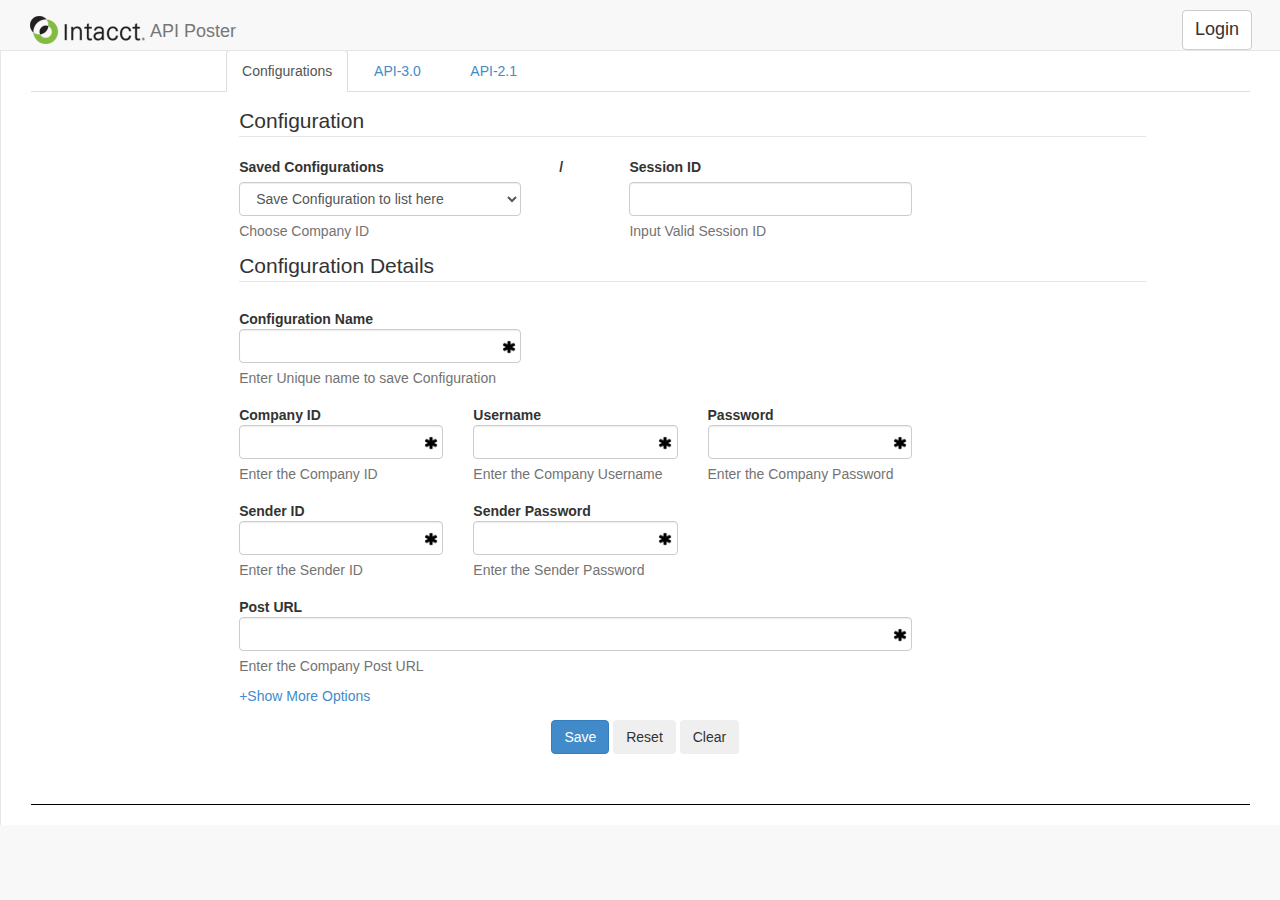
==== interactiveAPITool.html @ c0e4affa "Select Users tab, UI fix" ====
<!DOCTYPE html>
<html>

<head>

    <meta charset="utf-8">
    <meta name="viewport" content="width=device-width, initial-scale=1.0">

    <title>Intacct XML API Builder and Poster</title>
    <link rel="shortcut icon" type="image/png" href="icon.png"/>

    <!-- Core CSS - Include with every page -->
    <link href="css/bootstrap.min.css" rel="stylesheet">
    <link href="css/font-awesome.min.css" rel="stylesheet">


    <!-- Page-Level Plugin CSS - Blank -->

    <!-- SB Admin CSS - Include with every page -->
    <link href="css/sb-admin.css" rel="stylesheet">

    <!--  All custom CSS -->
    <link href="css/custom.css" type="text/css" rel="stylesheet">

</head>
<body>

    <div id="wrapper">

        <nav class="navbar navbar-default navbar-fixed-top" role="navigation" style="margin-bottom: 0">
            <div class="navbar-header">

                <a class="navbar-brand" href="interactiveAPITool.html"><img src="img/logo.png"/>API Poster</a>
            </div>
            <!-- /.navbar-header -->

            <ul class="nav navbar-top-links navbar-right">
                <!-- Button trigger modal -->
                <div class="dropdown">
                    <p></p>
                    <button class="btn btn-default dropdown-toggle" type="button" id="dropdownMenu1" data-toggle="dropdown" aria-haspopup="true" aria-expanded="true">



                        <span id="loginDisplaySpan" style="font-size: large" data-toggle="modal" data-target="#myModal">Login</span>

                    </button>

                </div>

                <!-- Button trigger modal -->
                <!--<div id="logInDiv">-->
                    <!--<span id="loginUserDisplaySpan"></span><span></span>-->
                    <!--<button id="logInModalButton" type="button" class="btn btn-primary btn-lg" data-toggle="modal" data-target="#myModal">-->
                        <!--Login-->
                    <!--</button>-->
                    <!--<button id="logOutButton" type="button" class="btn btn-primary btn-lg" >-->
                        <!--Logout-->
                    <!--</button>-->
                <!--</div>-->

            </ul>
            <!-- /.navbar-top-links -->


        </nav>

        <div id="page-wrapper">
            <div class="row"></div>
            <div class="row">
                <div class="col-md-12">
                    <ul id="myTab" class="nav nav-tabs">
                        <li class="active"><a href="#config" data-toggle="tab">Configurations</a></li>
                        <li><a id="API3_0_ConstructorTab" href="#API3_0_Constructor" data-toggle="tab">&nbsp;&nbsp;API-3.0&nbsp;&nbsp;</a></li>
                        <li><a id="API2_1_ConstructorTab" href="#API2_1_Constructor" data-toggle="tab">&nbsp;&nbsp;API-2.1&nbsp;&nbsp;</a></li>
                        <!--        <li><a href="#inspect" data-toggle="tab">SampleCode-Constructor</a></li>-->


                    </ul>
                    <div id="myTabContent" class="tab-content">
                        <div class="tab-pane fade active in" id="config">
                            <div class="row">
                                <div class="col-md-2"></div>
                                <div class="col-md-8">
                                    <div class='line-break'></div>
                                    <fieldset>
                                        <legend>Configuration</legend>
                                        <div id="configurationDiv" class="row">
                                            <div id="loadConfiguration" class="col-md-4">
                                                <div class="control-group">
                                                    <label class="control-label" for="chooseCompanyID">Saved Configurations</label>

                                                    <!--<div class="controls">-->
                                                        <select class="form-control" name="chooseCompanyID"
                                                                id="chooseCompanyID">
                                                            <option value="#">Save Configuration to list here</option>
                                                        </select>

                                                        <p class="help-block">Choose Company ID</p>
                                                    <!--</div>-->
                                                </div>
                                            </div>
                                            <div id="loadSessionIdSeparator" class="col-md-1">
                                                <div class="control-group">
                                                    <label class="control-label" > <span>&nbsp;&nbsp;</span>/</label>

                                                </div>
                                            </div>
                                            <div id="loadSessionId" class="col-md-4">
                                                <div class="control-group">
                                                    <label class="control-label" for="sessionId">Session ID</label>

                                                    <!--<div class="controls">-->
                                                        <input type="text" class="form-control" name="sessionId"
                                                               id="sessionId"/>

                                                        <p class="help-block">Input Valid Session ID</p>
                                                    <!--</div>-->
                                                </div>
                                            </div>
                                        </div>
                                        <div id="configDetailsSaveAlertDiv" role="alert"></div>
                                        <legend>Configuration Details</legend>
                                        <form class="form-horizontal"  method="post" id="configuration">
                                            <div class="row">
                                                <div class="col-md-4">
                                                    <div class="control-group">
                                                        <label class="control-label" for="configurationName">Configuration Name</label>

                                                        <!--<div class="controls">-->
                                                        <input type="text" class="form-control" name="configurationName"
                                                               id="configurationName" required/>

                                                        <p class="help-block">Enter Unique name to save Configuration</p>
                                                        <!--</div>-->
                                                    </div>
                                                </div>
                                            </div>
                                            <div class="row">
                                                <div class="col-md-3">
                                                    <div class="control-group">
                                                        <label class="control-label" for="companyId">Company ID</label>

                                                        <!--<div class="controls">-->
                                                            <input type="text" class="form-control" name="companyId"
                                                                   id="companyId" required/>

                                                            <p class="help-block">Enter the Company ID</p>
                                                        <!--</div>-->
                                                    </div>
                                                </div>
                                                <div class="col-md-3">
                                                    <div class="control-group">
                                                        <label class="control-label" for="userName">Username</label>

                                                        <!--<div class="controls">-->
                                                            <input type="text" class="form-control" name="userName"
                                                                   id="userName" required/>

                                                            <p class="help-block">Enter the Company Username</p>
                                                        <!--</div>-->
                                                    </div>
                                                </div>
                                                <div class="col-md-3">
                                                    <div class="control-group">
                                                        <label class="control-label" for="userPassword">Password</label>

                                                        <!--<div class="controls">-->
                                                            <input type="password" class="form-control" name="userPassword"
                                                                   id="userPassword" required/>

                                                            <p class="help-block">Enter the Company Password</p>
                                                        <!--</div>-->
                                                    </div>
                                                </div>
                                            </div>
                                            <div class="row">
                                                <div class="col-md-3">
                                                    <div class="control-group">
                                                        <label class="control-label" for="senderId">Sender ID</label>

                                                        <!--<div class="controls">-->
                                                            <input type="text" class="form-control" name="senderId"
                                                                   id="senderId" required/>

                                                            <p class="help-block">Enter the Sender ID</p>
                                                        <!--</div>-->
                                                    </div>
                                                </div>
                                                <div class="col-md-3">
                                                    <div class="control-group">
                                                        <label class="control-label" for="senderPassword">Sender Password</label>

                                                        <!--<div class="controls">-->
                                                            <input type="password" class="form-control"
                                                                   name="senderPassword" id="senderPassword" required/>

                                                            <p class="help-block">Enter the Sender Password</p>
                                                        <!--</div>-->
                                                    </div>
                                                </div>
                                            </div>

                                            <div class="row">
                                                <div class="col-md-9">
                                                    <div class="control-group">
                                                        <label class="control-label" for="endPointURL">Post URL</label>

                                                        <!--<div class="controls">-->
                                                            <input type="text" class="form-control" name="endPointURL"
                                                                   id="endPointURL" required/>

                                                            <p class="help-block">Enter the Company Post URL</p>
                                                        <!--</div>-->
                                                    </div>
                                                </div>
                                            </div>
                                            <div class="row">
                                                <div class="col-md-3">
                                                    <a id="moreOptionsAnchor"></a>
                                                </div>
                                            </div>
                                            <div id="moreOptions" >
                                                <div class="row">
                                                    <div class="col-md-3">
                                                        <div class="control-group">
                                                            <label class="control-label" for="locationId">Location ID</label>

                                                            <!--<div class="controls">-->
                                                            <input type="text" class="form-control" name="locationId"
                                                                   id="locationId" />

                                                            <p class="help-block">Enter the Location ID</p>
                                                            <!--</div>-->
                                                        </div>
                                                    </div>
                                                    <div class="col-md-3">
                                                        <div class="control-group">
                                                            <label class="control-label" for="clientId">Client ID</label>

                                                            <!--<div class="controls">-->
                                                            <input type="text" class="form-control"
                                                                   name="clientId" id="clientId" />

                                                            <p class="help-block">Enter the Client ID</p>
                                                            <!--</div>-->
                                                        </div>
                                                    </div>

                                                    <div class="col-md-3">
                                                        <div class="control-group">
                                                            <label class="control-label" for="controlId">Control ID</label>

                                                            <!--<div class="controls">-->
                                                            <input type="text" class="form-control" name="controlId"
                                                                   id="controlId" />

                                                            <p class="help-block">Enter the Control ID</p>
                                                            <!--</div>-->
                                                        </div>
                                                    </div>

                                                    <div class="col-md-3">
                                                        <div class="control-group">
                                                            <label class="control-label" for="policyId">Policy ID</label>

                                                            <!--<div class="controls">-->
                                                            <input type="text" class="form-control"
                                                                   name="policyId" id="policyId" />

                                                            <p class="help-block">Enter the Policy ID</p>
                                                            <!--</div>-->
                                                        </div>
                                                    </div>


                                                </div>
                                                <div class="row">
                                                    <div class="col-md-3">
                                                        <div class="control-group">
                                                            <label class="control-label" for="urlEncodedXML">Post URL Encoded XML</label>

                                                            <!--<div class="controls">-->
                                                            <!--<input type="checkbox" class="form-control "-->
                                                            <!--name="urlEncodedXML" id="urlEncodedXML" />-->
                                                            <select id="urlEncodedXML" class="form-control" name="urlEncodedXML">
                                                                <option value="false">false</option>
                                                                <option value="true">true</option>
                                                            </select>

                                                            <p class="help-block">Make it 'true' to Encode Request XML</p>
                                                            <!--</div>-->
                                                        </div>
                                                    </div>

                                                    <div class="col-md-3">
                                                        <div class="control-group">
                                                            <label class="control-label" for="encodingType">Encoding</label>
                                                            <!--<div  class="controls">-->
                                                            <select id="encodingType" class="form-control" name="encodingType">
                                                                <option value="UTF-8">UTF-8</option>
                                                                <option value="iso-8859-1">iso-8859-1</option>
                                                            </select>
                                                            <p class="help-block">Select the Encoding Type</p>
                                                            <!--</div>-->
                                                        </div>
                                                    </div>

                                                    <div class="col-md-3">
                                                        <div class="control-group">
                                                            <label class="control-label" for="uniqueId">Unique ID</label>

                                                            <!--<div class="controls">-->
                                                                <select id="uniqueId" class="form-control" name="uniqueId">
                                                                    <option value="false">false</option>
                                                                    <option value="true">true</option>
                                                                </select>
                                                                <p class="help-block">Make it 'true' to impose Unique ID</p>
                                                            <!--</div>-->
                                                        </div>
                                                    </div>
                                                <!--</div>-->
                                                <!--<div class="row">-->


                                                    <!--<div class="row">-->
                                                        <div class="col-md-12">
                                                             To know more about this configurations visit <a  target="_blank" href="https://developer.intacct.com/wiki/constructing-web-services-request">Developer Forum.</a>
                                                        </div>
                                                    <!--</div>-->

                                                </div>
                                            </div>


                                            <div class="line-break"></div>
                                            <div class="row">
                                                <div class="col-md-9 col-md-offset-4">
                                                    <button type="submit" class="btn btn-primary">Save</button>
                                                    <button type="reset" class="btn">Reset</button>
                                                    <button type="button" id="clear" class="btn">Clear</button>
                                                    <button type="button" id="deleteConfig" class="btn btn-danger">Delete</button>

                                                </div>
                                            </div>
                                        </form>
                                    </fieldset>

                                </div>
                                <div class="col-md-2"></div>
                            </div>
                        </div>

                        <!--End of First Tab Content-->

                        <div class="tab-pane fade" id="API3_0_Constructor">
                            <div class="row" id="API3_0_ConstructorContainer">
                                <div class="col-md-2"></div>
                                <div class="col-md-8">
                                    <div class='line-break'></div>
                                    <form id="objectSelectForm" class="form-horizontal" method="post">
                                        <!-- action="getFieldInfo.php" -->
                                        <fieldset>
                                            <legend>Request XML - Builder</legend>

                                            <div class="row">
                                                <div class="col-md-5">
                                                    <div id="selectObjectDiv" class="control-group">

                                                    </div>
                                                </div>

                                                <div class="col-md-5">
                                                    <div id='selectMethodDiv' class="control-group">

                                                    </div>
                                                </div>
                                            </div>
                                            <!--<div class="" style="margin-top:0.5em"></div>-->
                                            <!--                        <div class="row">-->
                                            <!--                            <div class="col-md-6 col-md-offset-3">-->
                                            <!--                                <button type="submit" class="btn btn-primary">Get Fields</button>-->
                                            <!---->
                                            <!--                            </div>-->
                                            <!--                        </div>-->
                                        </fieldset>
                                    </form>
                                    <div class='line-break'></div>
                                    <div id="selectFieldDiv" class="custom-font-size">
                                        <!--                    div id="selectFieldDiv"-->
                                    </div>
                                    <div class='line-break'></div>
                                    <div id="putValueFieldDiv" class="custom-font-size">
                                        <!--                    div id="putValueFieldDiv"-->
                                    </div>
                                    <div class='line-break'></div>
                                    <div id="keyOrQueryDiv" class="custom-font-size">
                                        <!--                    div id="keyOrQueryDiv"-->
                                        <br/><br/><br/>
                                        <br/><br/><br/>
                                        <br/><br/><br/>
                                    </div>
                                    <div class='line-break'></div>
                                    <div id="returnFormatDiv" class="custom-font-size">
                                        <!--                    div id="returnFormatDiv"-->
                                    </div>
                                    <div class='line-break'></div>
                                    <div id="docParIdDiv" class="custom-font-size">
                                        <!--                    div id="docParIdDiv"-->
                                    </div>

                                    <div class='line-break'></div>
                                    <div id="createXMLShowDiv" class="custom-font-size">
                                        <!--                    div id="createXMLShowDiv"-->
                                    </div>
                                    <div class='line-break'></div>

                                    <div id="executeXMLDiv" class="custom-font-size">
                                        <!--                    div id="executeXMLDiv"-->
                                    </div>
                                    <div class='line-break'></div>

                                    <div id="responseHeaderFormDiv">
                                        <input type="hidden" id="postStartTime" name="postStartTime" value="0">
                                        <input type="hidden" id="postEndTime" name="postEndTime" value="0">
                                    </div>
                                    <div id="responseMetricDiv"></div>
                                    <div id="showResponseDiv" class="custom-font-size">
                                        <!--                    div id="showResponseDiv"-->
                                    </div>
                                    <div class='line-break'></div>
                                </div>
                                <div class="col-md-2"></div>

                            </div>
                            <!-- /.row -->



                        </div>
                        <!--End of API3_0_Constructor Tab Content-->

                        <div class="tab-pane fade" id="API2_1_Constructor">
                            <div class="row" id="API2_1_ConstructorContainer">
                                <div class="col-md-2"></div>
                                <div class="col-md-8">
                                    <div class='line-break'></div>
                                    <div id="objectSelectDiv_2_1">

                                    </div>
                                    <div id="createXMLShowDiv_2_1">

                                    </div>
                                    <div class='line-break'></div>

                                    <div id="executeXMLDiv_2_1" class="custom-font-size">
                                        <!--                    div id="executeXMLDiv"-->
                                    </div>
                                    <div class='line-break'></div>
                                    <div id="responseHeaderFormDiv_2_1">
                                        <input type="hidden" id="postStartTime_2_1" name="postStartTime_2_1" value="0">
                                        <input type="hidden" id="postEndTime_2_1" name="postEndTime_2_1" value="0">
                                    </div>
                                    <div id="responseMetricDiv_2_1"></div>
                                    <div id="showResponseDiv_2_1" class="custom-font-size">
                                        <!--                    div id="showResponseDiv"-->
                                    </div>
                                    <div class='line-break'></div>
                                </div>
                                <div class="col-md-2"></div>

                            </div>
                            <!-- /.row -->

                        </div>
                        <!--End of API2_1_Constructor Tab Content-->
                    </div>
                </div>
            </div>


            <div class="footer">
                    <!--                 & copy; Intacct Software Pvt Ltd 2015-->
            </div>
            <div class="row"><br/>
            </div>
        </div>
        <!-- /#page-wrapper -->

    </div>
    <!-- /#wrapper -->

    <!-- Login Modal start -->
    <!-- Modal -->
    <div class="modal fade" id="myModal" tabindex="-1" role="dialog" aria-labelledby="myModalLabel">
        <div class="modal-dialog" role="document">
            <div class="modal-content">
                <!--<div class="modal-header">-->
                    <!--<button type="button" class="close" data-dismiss="modal" aria-label="Close"><span aria-hidden="true">&times;</span></button>-->
                    <!--<h4 class="modal-title" id="myModalLabel">Modal title</h4>-->
                <!--</div>-->

                <!--<div class="modal-body">-->


                    <div class="modal-header">
                        <button type="button" class="close" data-dismiss="modal" aria-label="Close"><span aria-hidden="true">&times;</span></button>
                        <!--<div class="row">-->
                            <!--<div class="">-->
                                <div class=" account-wall">
                                    <div id="my-tab-content" class="tab-content">
                                        <div class="tab-pane active" id="login">
                                            <img class="profile-img" src="/img/defaultUserDP.png"
                                                 alt="">
                                            <p class="text-center"><span id="loginMessageSpan"></span> </p>
                                            <form id="signInForm" class="form-signin" action="" method="">
                                                <input id="appUserNameSignIn" name="appUserName" type="text" class="form-control" placeholder="Username" required autofocus>
                                                <input id="appUserPasswordSignIn" name="appUserPassword" type="password" class="form-control" placeholder="Password" required>
                                                <input type="submit" class="btn btn-lg btn-default btn-block" value="Sign In" />
                                            </form>
                                            <div id="tabs" data-tabs="tabs">
                                                <p class="text-center"><a href="#register" data-toggle="tab">Need an Account?</a></p>
                                                <p class="text-center"><a href="#select" data-toggle="tab">Select Account</a></p>
                                            </div>
                                        </div>
                                        <div class="tab-pane" id="register">
                                            <form id="appUserRegisterForm" class="form-signin" action="" method="">
                                                <input type="text" id="appUserName" name="appUserName" class="form-control" placeholder="User Name..." required autofocus>
                                                <!--<input type="email" id="appUserEmail" name="appUserEmail" class="form-control" placeholder="Email Address..." required>-->
                                                <input type="password" id="appUserPassword" name="appUserPassword" class="form-control" placeholder="Password ..." required>
                                                <input type="password" id="appUserConfirmPassword" name="appUserConfirmPassword" class="form-control" placeholder="Renter Password ..." required>
                                                <input type="submit" class="btn btn-lg btn-default btn-block" value="Sign Up" />
                                            </form>
                                            <div id="tabs" data-tabs="tabs">
                                                <p class="text-center"><a href="#login" data-toggle="tab">Have an Account?</a></p>
                                            </div>
                                        </div>
                                        <div class="tab-pane" id="select">
                                            <div id="tabsSelectUser" data-tabs="tabs">
                                                <!--<div class="media account-select">-->
                                                    <!--<a href="#user1" data-toggle="tab">-->
                                                        <!--<div class="pull-left">-->
                                                            <!--<img class="select-img" src="https://lh5.googleusercontent.com/-b0-k99FZlyE/AAAAAAAAAAI/AAAAAAAAAAA/eu7opA4byxI/photo.jpg?sz=120"-->
                                                                 <!--alt="">-->
                                                        <!--</div>-->
                                                        <!--<div class="media-body">-->
                                                            <!--<h4 class="select-name">User Name 1</h4>-->
                                                        <!--</div>-->
                                                    <!--</a>-->
                                                <!--</div>-->
                                                <!--<hr />-->
                                                <!--<div class="media account-select">-->
                                                    <!--<a href="#user2" data-toggle="tab">-->
                                                        <!--<div class="pull-left">-->
                                                            <!--<img class="select-img" src="https://lh5.googleusercontent.com/-b0-k99FZlyE/AAAAAAAAAAI/AAAAAAAAAAA/eu7opA4byxI/photo.jpg?sz=120"-->
                                                                 <!--alt="">-->
                                                        <!--</div>-->
                                                        <!--<div class="media-body">-->
                                                            <!--<h4 class="select-name">User Name 2</h4>-->
                                                        <!--</div>-->
                                                    <!--</a>-->
                                                <!--</div>-->
                                                <!--<hr />-->
                                                <!--<p class="text-center"><a href="#login" data-toggle="tab">Back to Login</a></p>-->
                                            </div>
                                        </div>
                                        <!--<div class="tab-pane" id="user1">-->
                                            <!--<img class="profile-img" src="https://lh5.googleusercontent.com/-b0-k99FZlyE/AAAAAAAAAAI/AAAAAAAAAAA/eu7opA4byxI/photo.jpg?sz=120"-->
                                                 <!--alt="">-->
                                            <!--<h3 class="text-center">User Name 1</h3>-->
                                            <!--<form class="form-signin" action="" method="">-->
                                                <!--<input type="hidden" class="form-control" value="User Name">-->
                                                <!--<input type="password" class="form-control" placeholder="Password" autofocus required>-->
                                                <!--<input type="submit" class="btn btn-lg btn-default btn-block" value="Sign In" />-->
                                            <!--</form>-->
                                            <!--<p class="text-center"><a href="#login" data-toggle="tab">Back to Login</a></p>-->
                                            <!--<p class="text-center"><a href="#select" data-toggle="tab">Select another Account</a></p>-->
                                        <!--</div>-->
                                        <!--<div class="tab-pane" id="user2">-->
                                            <!--<img class="profile-img" src="https://lh5.googleusercontent.com/-b0-k99FZlyE/AAAAAAAAAAI/AAAAAAAAAAA/eu7opA4byxI/photo.jpg?sz=120"-->
                                                 <!--alt="">-->
                                            <!--<h3 class="text-center">User Name 2</h3>-->
                                            <!--<form class="form-signin" action="" method="">-->
                                                <!--<input type="hidden" class="form-control" value="User Name">-->
                                                <!--<input type="password" class="form-control" placeholder="Password" autofocus required>-->
                                                <!--<input type="submit" class="btn btn-lg btn-default btn-block" value="Sign In" />-->
                                            <!--</form>-->
                                            <!--<p class="text-center"><a href="#login" data-toggle="tab">Back to Login</a></p>-->
                                            <!--<p class="text-center"><a href="#select" data-toggle="tab">Select another Account</a></p>-->
                                        <!--</div>-->
                                    </div>
                                </div>
                            <!--</div>-->
                        <!--</div>-->
                    </div>

                <!--</div>-->

                <!--<div class="modal-footer">-->
                    <!--<button type="button" class="btn btn-default" data-dismiss="modal">Close</button>-->
                    <!--<button type="button" class="btn btn-primary">Save changes</button>-->
                <!--</div>-->
            </div>
        </div>
    </div>
    <!-- Login Modal end -->

    <!-- back-to-top UI start -->

    <a id="back-to-top" href="#" class="btn btn-primary btn-lg back-to-top"
       role="button" title="Back to Top" data-toggle="tooltip" data-placement="top">
        <span class="glyphicon glyphicon-chevron-up"></span>
    </a>

    <!-- back-to-top UI end -->

    <!-- Core Scripts - Include with every page -->
    <script src="js/jquery-1.10.2.js"></script>
    <script src="js/bootstrap.min.js"></script>
    <script src="js/jquery.validate.min.js"></script>
    <!--<script src="js/validator.js"></script>-->
    <script src="js/cookie.js"></script>
    <script src="js/AJAX-API_Session.js"></script>
    <script src="js/custom-AJAX-api-call.js"></script>
    <script src="js/xml2json.min.js"></script>

    <script src="js/jquery.loadJSON.js"></script>
    <script src="js/handleCookie.js"></script>
    <script src="js/vkbeautify.js"></script>
    <script src="js/custom.js"></script>
    <script src="js/cryptoJs/rollups/sha3.js"></script>
    <script src="js/cryptoJs/rollups/pbkdf2.js"></script>
    <script src="js/cryptoJs/rollups/aes.js"></script>

    <!-- Page-Level Plugin Scripts - Blank -->


</body>

</html>
---- css/sb-admin.css ----
/* Global Styles */

/* ------------------------------- */

body {
    padding-top: 100px;
    background-color: #f8f8f8;
}

@media(min-width:768px) {
    body {
        padding-top: 50px;
    }
}

/* Wrappers */

/* ------------------------------- */

#wrapper {
    width: 100%;
}

#page-wrapper {
    padding: 0 15px;
    min-height: 568px;
    background-color: #fff;
}

@media(min-width:768px) {
    #page-wrapper {
        position: inherit;
        margin: 0 0 0 0px;
        padding: 0 30px;
        min-height: 600px;
        border-left: 1px solid #e7e7e7;
    }
}

/* Navigation */

/* ------------------------------- */

/* Top Right Navigation Dropdown Styles */

.dropdown {
    padding-right: 2em;
}

.navbar-right .dropdown-menu {
    right: 2em;
}

.navbar-header {
    padding-left: 1em;
}

.navbar-top-links li {
    display: inline-block;
}

.navbar-top-links li:last-child {
    margin-right: 15px;
}

.navbar-top-links li a {
    padding: 15px;
    min-height: 50px;
}

.navbar-top-links .dropdown-menu li {
    display: block;
}

.navbar-top-links .dropdown-menu li:last-child {
    margin-right: 0;
}

.navbar-top-links .dropdown-menu li a {
    padding: 3px 20px;
    min-height: 0;
}

.navbar-top-links .dropdown-menu li a div {
    white-space: normal;
}

.navbar-top-links .dropdown-messages,
.navbar-top-links .dropdown-tasks,
.navbar-top-links .dropdown-alerts {
    width: 310px;
    min-width: 0;
}

.navbar-top-links .dropdown-messages {
    margin-left: 5px;
}

.navbar-top-links .dropdown-tasks {
    margin-left: -59px;
}

.navbar-top-links .dropdown-alerts {
    margin-left: -123px;
}

.navbar-top-links .dropdown-user {
    right: 0;
    left: auto;
}

/* Sidebar Menu Styles */

.navbar-static-side ul li {
    border-bottom: 1px solid #e7e7e7;
}

.sidebar-search {
    padding: 15px;
}

.arrow {
    float: right;
}

.fa.arrow:before {
    content: "\f104";
}

.active > a > .fa.arrow:before {
    content: "\f107";
}

.nav-second-level li,
.nav-third-level li {
    border-bottom: none !important;
}

.nav-second-level li a {
    padding-left: 37px;
}

.nav-third-level li a {
    padding-left: 52px;
}

@media(min-width:768px) {
    .navbar-static-side {
        z-index: 1;
        position: absolute;
        width: 250px;
        margin-top: 51px;
    }

    .navbar-top-links .dropdown-messages,
    .navbar-top-links .dropdown-tasks,
    .navbar-top-links .dropdown-alerts {
        margin-left: auto;
    }
}

@media(max-height:600px) and (max-width:767px) {
    .sidebar-collapse {
        max-height: 300px;
        overflow-y: scroll;
    }
}

@media(max-height:400px) and (max-width:767px) {
    .sidebar-collapse {
        max-height: 200px;
        overflow-y: scroll;
    }
}

/* Buttons */

/* ------------------------------- */

.btn-outline {
    color: inherit;
    background-color: transparent;
    transition: all .5s;
}

.btn-primary.btn-outline {
    color: #428bca;
}

.btn-success.btn-outline {
    color: #5cb85c;
}

.btn-info.btn-outline {
    color: #5bc0de;
}

.btn-warning.btn-outline {
    color: #f0ad4e;
}

.btn-danger.btn-outline {
    color: #d9534f;
}

.btn-primary.btn-outline:hover,
.btn-success.btn-outline:hover,
.btn-info.btn-outline:hover,
.btn-warning.btn-outline:hover,
.btn-danger.btn-outline:hover {
    color: #fff;
}

/* Pages */

/* ------------------------------- */

/* Dashboard Chat */

.chat {
    margin: 0;
    padding: 0;
    list-style: none;
}

.chat li {
    margin-bottom: 10px;
    padding-bottom: 5px;
    border-bottom: 1px dotted #B3A9A9;
}

.chat li.left .chat-body {
    margin-left: 60px;
}

.chat li.right .chat-body {
    margin-right: 60px;
}

.chat li .chat-body p {
    margin: 0;
    color: #777777;
}

.panel .slidedown .glyphicon,
.chat .glyphicon {
    margin-right: 5px;
}

.chat-panel .panel-body {
    height: 350px;
    overflow-y: scroll;
}

/* Login Page */

.login-panel {
    margin-top: 25%;
}

/* Flot Chart Containers */

.flot-chart {
    display: block;
    height: 400px;
}

.flot-chart-content {
    width: 100%;
    height: 100%;
}

/* DataTables Overrides */

table.dataTable thead .sorting,
table.dataTable thead .sorting_asc,
table.dataTable thead .sorting_desc,
table.dataTable thead .sorting_asc_disabled,
table.dataTable thead .sorting_desc_disabled {
    background: transparent;
}

table.dataTable thead .sorting_asc:after {
    content: "\f0de";
    float: right;
    font-family: fontawesome;
}

table.dataTable thead .sorting_desc:after {
    content: "\f0dd";
    float: right;
    font-family: fontawesome;
}

table.dataTable thead .sorting:after {
    content: "\f0dc";
    float: right;
    font-family: fontawesome;
    color: rgba(50,50,50,.5);
}

/* Circle Buttons */

.btn-circle {
    width: 30px;
    height: 30px;
    padding: 6px 0;
    border-radius: 15px;
    text-align: center;
    font-size: 12px;
    line-height: 1.428571429;
}

.btn-circle.btn-lg {
    width: 50px;
    height: 50px;
    padding: 10px 16px;
    border-radius: 25px;
    font-size: 18px;
    line-height: 1.33;
}

.btn-circle.btn-xl {
    width: 70px;
    height: 70px;
    padding: 10px 16px;
    border-radius: 35px;
    font-size: 24px;
    line-height: 1.33;
}

.show-grid [class^="col-"] {
    padding-top: 10px;
    padding-bottom: 10px;
    border: 1px solid #ddd;
    background-color: #eee !important;
}

.show-grid {
    margin: 15px 0;
}

.footer{
    width:100%;
    margin-top:200px;
    border-top: 1px solid black;
}
---- css/custom.css ----
.col-md-8 {
    width: 75%;
}
.line-break{
    /*margin-top:1.5em;*/
    margin-top:1em;
}

.btn.btn-default.btn-lg{
    padding: 14px 18px;
}

/* fixing checkbox text in selectFieldForm */
input[type=checkbox]{
    margin: 0 0 0;
}
.custom-font-size{
    font-size: .8em;
}

.nav {
    padding-left: 16%;
}

.footer {
    margin-top: 4%;
}

.nav.nav-tabs.nav-custom {
    padding-left: 1%;
}

.btn-primary-div-custom {
    padding-top: .5%;
}

.col-md-5-custom {
    padding-left: 0;
}

/*textarea {*/
    /*-moz-box-sizing: border-box;*/
    /*box-sizing: border-box;*/
    /*resize: none;*/
/*}*/
/*input[required],*/
/*select[required]{}*/
input[required] {
    background-image: url('../img/asterisk-128-000000.png');
    background-repeat: no-repeat;
    background-position: right .3em top .7em;
    background-size: 1em 1em;
}

/*input[required].has-error {*/
    /*background-image: url('../img/print-signs-askerisk-204x204.png');*/
    /*background-repeat: no-repeat;*/
    /*background-position: right .3em top .7em;*/
    /*background-size: 1em 1em;*/
/*}*/

div.has-error > input[required] {
    background-image: url('../img/print-signs-askerisk-204x204.png');
    background-repeat: no-repeat;
    background-position: right .3em top .7em;
    background-size: 1em 1em;
}


.form-signin
{
    max-width: 330px;
    padding: 15px;
    margin: 0 auto;
}
.form-signin .form-control
{
    position: relative;
    font-size: 16px;
    height: auto;
    padding: 10px;
    -webkit-box-sizing: border-box;
    -moz-box-sizing: border-box;
    box-sizing: border-box;
}
.form-signin .form-control:focus
{
    z-index: 2;
}
.form-signin input[type="text"]
{
    margin-bottom: -1px;
    border-bottom-left-radius: 0;
    border-bottom-right-radius: 0;
}
.form-signin input[type="password"]
{
    margin-bottom: 10px;
    border-top-left-radius: 0;
    border-top-right-radius: 0;
}
.account-wall
{
    /*margin-top: 80px;*/
    /*padding: 40px 0px 20px 0px;*/
    background-color: #ffffff;
    box-shadow: 0 2px 10px 0 rgba(0, 0, 0, 0.16);
}
.login-title
{
    color: #555;
    font-size: 22px;
    font-weight: 400;
    display: block;
}
.profile-img
{
    width: 96px;
    height: 96px;
    margin: 0 auto 10px;
    display: block;
    -moz-border-radius: 50%;
    -webkit-border-radius: 50%;
    border-radius: 50%;
}
.select-img
{
    border-radius: 50%;
    display: block;
    height: 75px;
    margin: 0 30px 10px;
    width: 75px;
    -moz-border-radius: 50%;
    -webkit-border-radius: 50%;
    border-radius: 50%;
}
.select-name
{
    display: block;
    margin: 30px 10px 10px;
}

.logo-img
{
    width: 96px;
    height: 96px;
    margin: 0 auto 10px;
    display: block;
    -moz-border-radius: 50%;
    -webkit-border-radius: 50%;
    border-radius: 50%;
}

.close {
    font-size: 30px;
}

/* css for back to top button */
.back-to-top {
    cursor: pointer;
    position: fixed;
    bottom: 0;
    right: 20px;
    display:none;
}

.selectAllFieldsSpan {
    float: right;
    font-size: .8em; /*font-size: medium;*/
    margin-top: .5em;
}
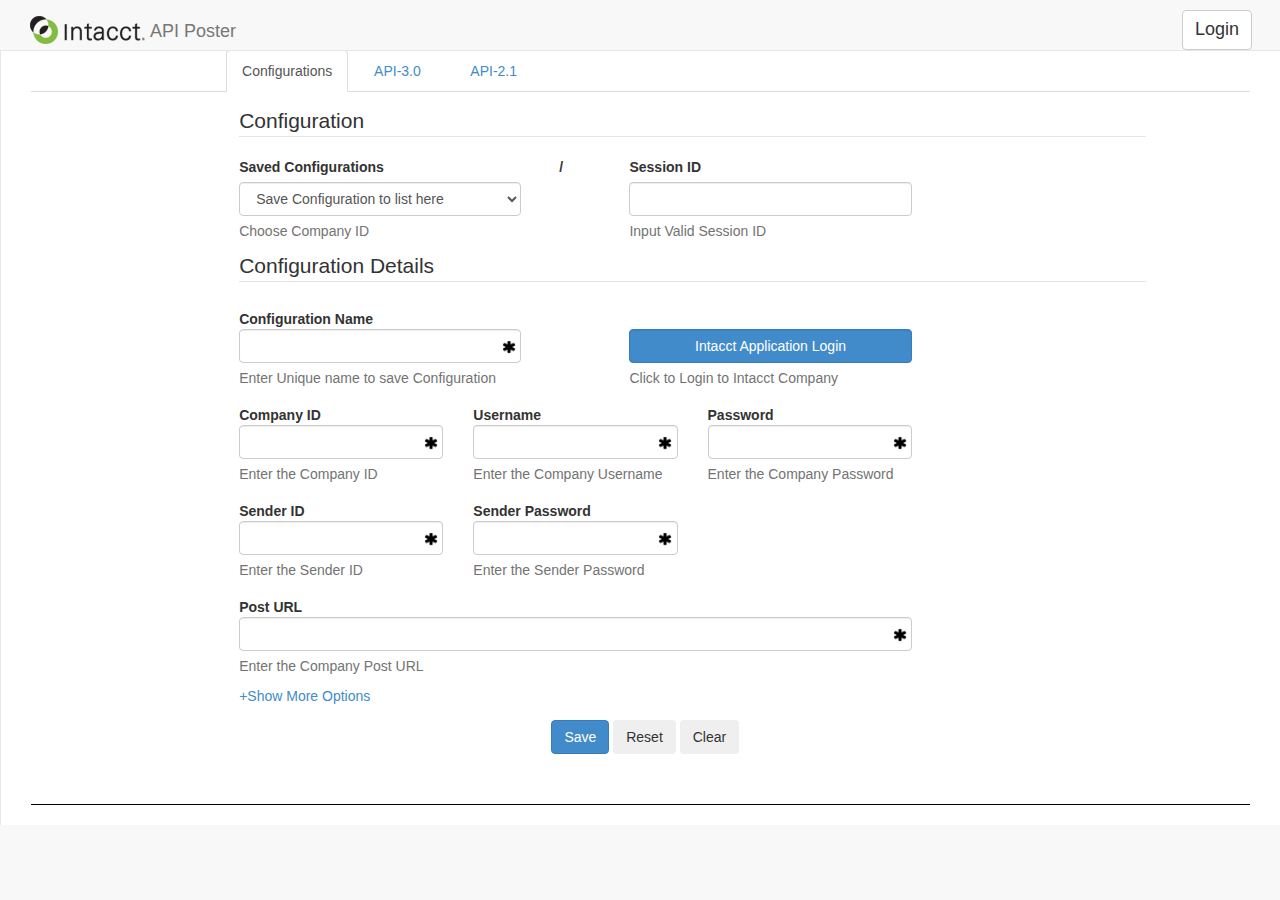
==== commit dca0018b: "Adding Intacct App Login button in Configuration screen" ====
--- a/interactiveAPITool.html
+++ b/interactiveAPITool.html
@@ -135,6 +135,35 @@
                                                         <!--</div>-->
                                                     </div>
                                                 </div>
+                                                <div id="intacctAppLoginSeparator" class="col-md-1">
+                                                    <div class="control-group">
+                                                        <label class="control-label" > <span>&nbsp;&nbsp;</span></label>
+
+                                                    </div>
+                                                </div>
+                                                <div class="col-md-4">
+                                                    <div class="control-group">
+                                                        <label class="control-label" for="intacctAppLogin">&nbsp;</label>
+
+                                                        <!--<div class="controls">-->
+                                                        <input type="button" class="form-control btn-primary" name="intacctAppLogin"
+                                                               id="intacctAppLogin"  value="Intacct Application Login"/>
+
+                                                        <p class="help-block">Click to Login to Intacct Company</p>
+                                                        <!--</div>-->
+                                                    </div>
+                                                </div>
+                                                <!--<div class="col-md-4">-->
+                                                    <!--<div class="">-->
+                                                         <!--<label class="control-label" for="intacctAppLogin">&nbsp;</label>-->
+
+                                                        <!--&lt;!&ndash;<div class="controls">&ndash;&gt;-->
+                                                        <!--<button type="button" id="intacctAppLogin" name="intacctAppLogin" class="btn btn-primary">IntacctAppLogin</button>-->
+
+                                                        <!--<p class="help-block">Enter Unique name to save Configuration</p>-->
+                                                        <!--&lt;!&ndash;</div>&ndash;&gt;-->
+                                                    <!--</div>-->
+                                                <!--</div>-->
                                             </div>
                                             <div class="row">
                                                 <div class="col-md-3">
@@ -421,11 +450,11 @@
                                     <div class='line-break'></div>
 
                                     <div id="responseHeaderFormDiv">
-                                        <input type="hidden" id="postStartTime" name="postStartTime" value="0">
-                                        <input type="hidden" id="postEndTime" name="postEndTime" value="0">
-                                    </div>
-                                    <div id="responseMetricDiv"></div>
-                                    <div id="showResponseDiv" class="custom-font-size">
+                                        <input type="hidden" id="postStartTime_3_0" name="postStartTime_3_0" value="0">
+                                        <input type="hidden" id="postEndTime_3_0" name="postEndTime_3_0" value="0">
+                                    </div>
+                                    <div id="responseMetricDiv_3_0"></div>
+                                    <div id="showResponseDiv_3_0" class="custom-font-size">
                                         <!--                    div id="showResponseDiv"-->
                                     </div>
                                     <div class='line-break'></div>
@@ -623,14 +652,14 @@
     <script src="js/AJAX-API_Session.js"></script>
     <script src="js/custom-AJAX-api-call.js"></script>
     <script src="js/xml2json.min.js"></script>
-
-    <script src="js/jquery.loadJSON.js"></script>
-    <script src="js/handleCookie.js"></script>
-    <script src="js/vkbeautify.js"></script>
-    <script src="js/custom.js"></script>
     <script src="js/cryptoJs/rollups/sha3.js"></script>
     <script src="js/cryptoJs/rollups/pbkdf2.js"></script>
     <script src="js/cryptoJs/rollups/aes.js"></script>
+    <script src="js/jquery.loadJSON.js"></script>
+    <script src="js/vkbeautify.js"></script>
+    <script src="js/handleStorage.js"></script>
+    <script src="js/custom.js"></script>
+
 
     <!-- Page-Level Plugin Scripts - Blank -->
 
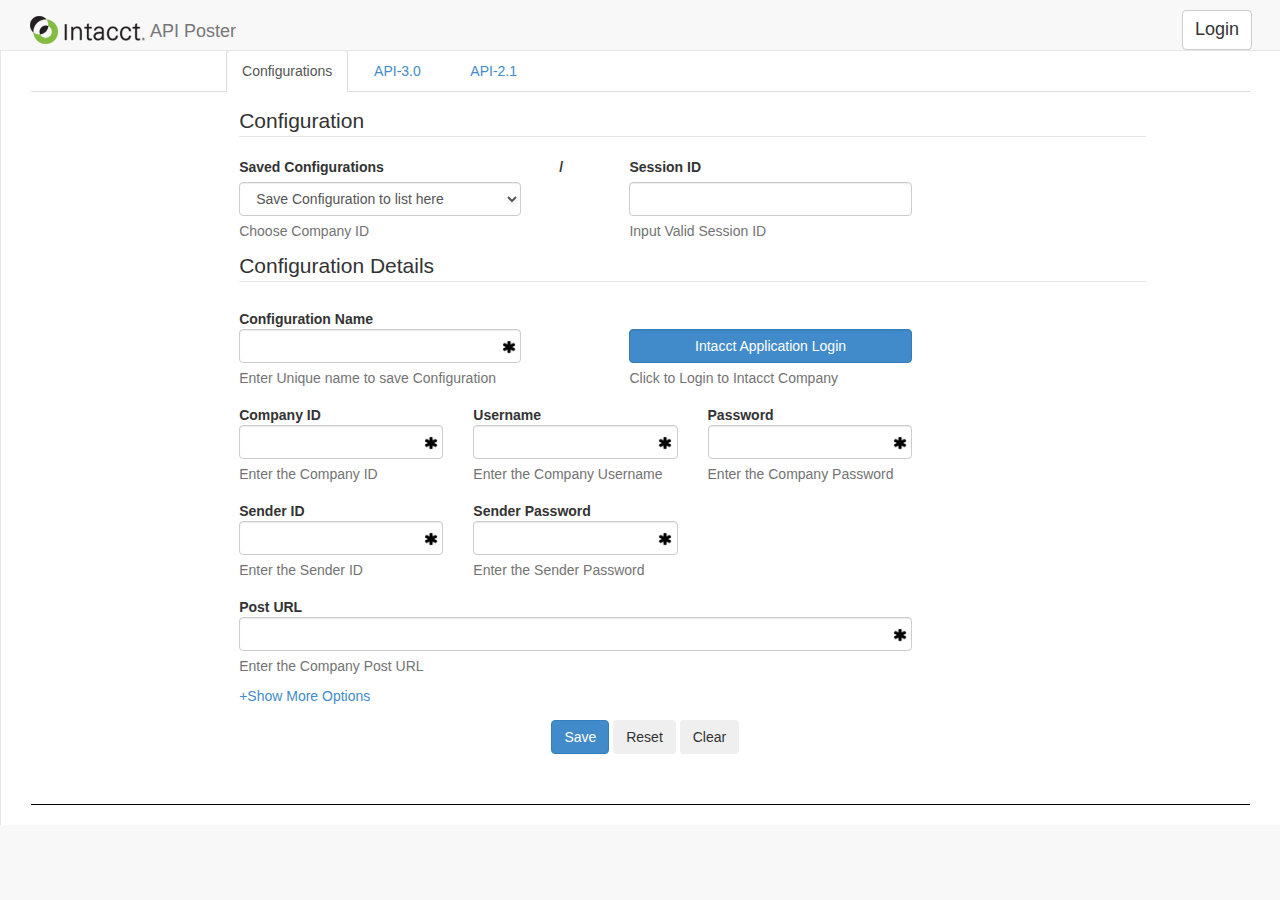
==== commit 5f116410: "Cleaning the Cookie usage from app" ====
--- a/interactiveAPITool.html
+++ b/interactiveAPITool.html
@@ -648,7 +648,6 @@
     <script src="js/bootstrap.min.js"></script>
     <script src="js/jquery.validate.min.js"></script>
     <!--<script src="js/validator.js"></script>-->
-    <script src="js/cookie.js"></script>
     <script src="js/AJAX-API_Session.js"></script>
     <script src="js/custom-AJAX-api-call.js"></script>
     <script src="js/xml2json.min.js"></script>
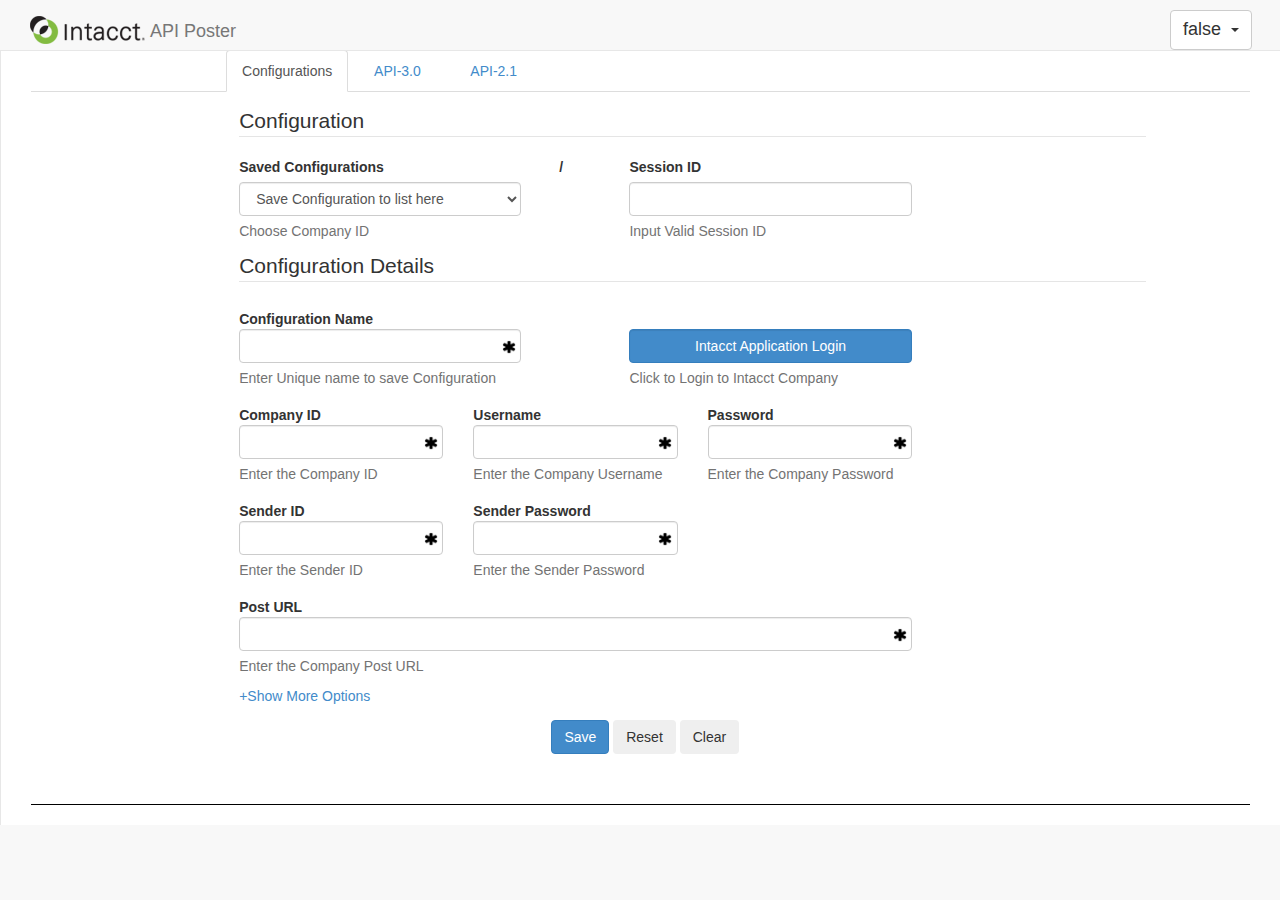
==== commit 5197cf83: "Adding ReadView method and readMore enhancement" ====
--- a/interactiveAPITool.html
+++ b/interactiveAPITool.html
@@ -430,9 +430,18 @@
                                         <br/><br/><br/>
                                     </div>
                                     <div class='line-break'></div>
+                                    <div id="inputViewDiv" class="custom-font-size">
+                                        <!--                    div id="selectFieldDiv"-->
+                                    </div>
+                                    <div class='line-break'></div>
+                                    <div id="pageSizeDiv" class="custom-font-size">
+                                        <!--                    div id="returnFormatDiv"-->
+                                    </div>
+                                    <div class='line-break'></div>
                                     <div id="returnFormatDiv" class="custom-font-size">
                                         <!--                    div id="returnFormatDiv"-->
                                     </div>
+
                                     <div class='line-break'></div>
                                     <div id="docParIdDiv" class="custom-font-size">
                                         <!--                    div id="docParIdDiv"-->
--- a/css/custom.css
+++ b/css/custom.css
@@ -168,4 +168,14 @@
     float: right;
     font-size: .8em; /*font-size: medium;*/
     margin-top: .5em;
+}
+
+.pager {
+    margin-bottom: 0px;
+    margin-top: 0px;
+    text-align: left;
+}
+
+#currentRequest_3_0 {
+    width: 1.2em;
 }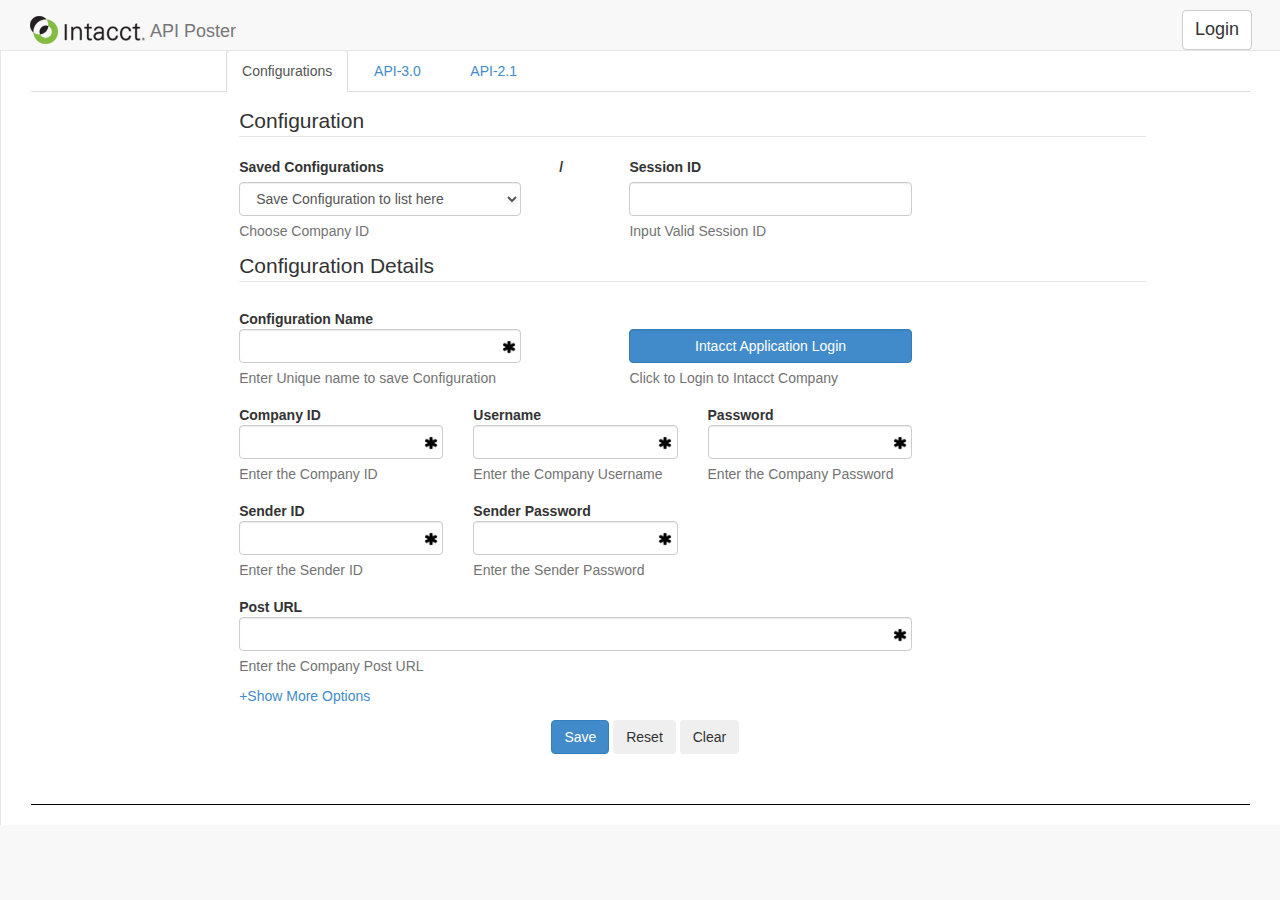
==== commit 542d0cc0: "Adding Hide Fields option for read* methods" ====
--- a/interactiveAPITool.html
+++ b/interactiveAPITool.html
@@ -359,6 +359,24 @@
                                                     <!--</div>-->
 
                                                 </div>
+                                                <div class="row">
+                                                    <div class="col-md-3">
+                                                        <div class="control-group">
+                                                            <label class="control-label" for="hideFields">Hide Fields on Load</label>
+
+                                                            <!--<div class="controls">-->
+                                                            <select id="hideFields" class="form-control" name="hideFields">
+                                                                <option value="false">false</option>
+                                                                <option value="true">true</option>
+                                                            </select>
+                                                            <p class="help-block">Make it 'true' to Hide Object Select Fields for read* methods</p>
+                                                            <!--</div>-->
+                                                        </div>
+                                                    </div>
+
+                                                </div>
+
+
                                             </div>
 
 
--- a/css/custom.css
+++ b/css/custom.css
@@ -178,4 +178,8 @@
 
 #currentRequest_3_0 {
     width: 1.2em;
-}+}
+
+#hideFieldsAnchor {
+    font-size: 1.5em;
+}
